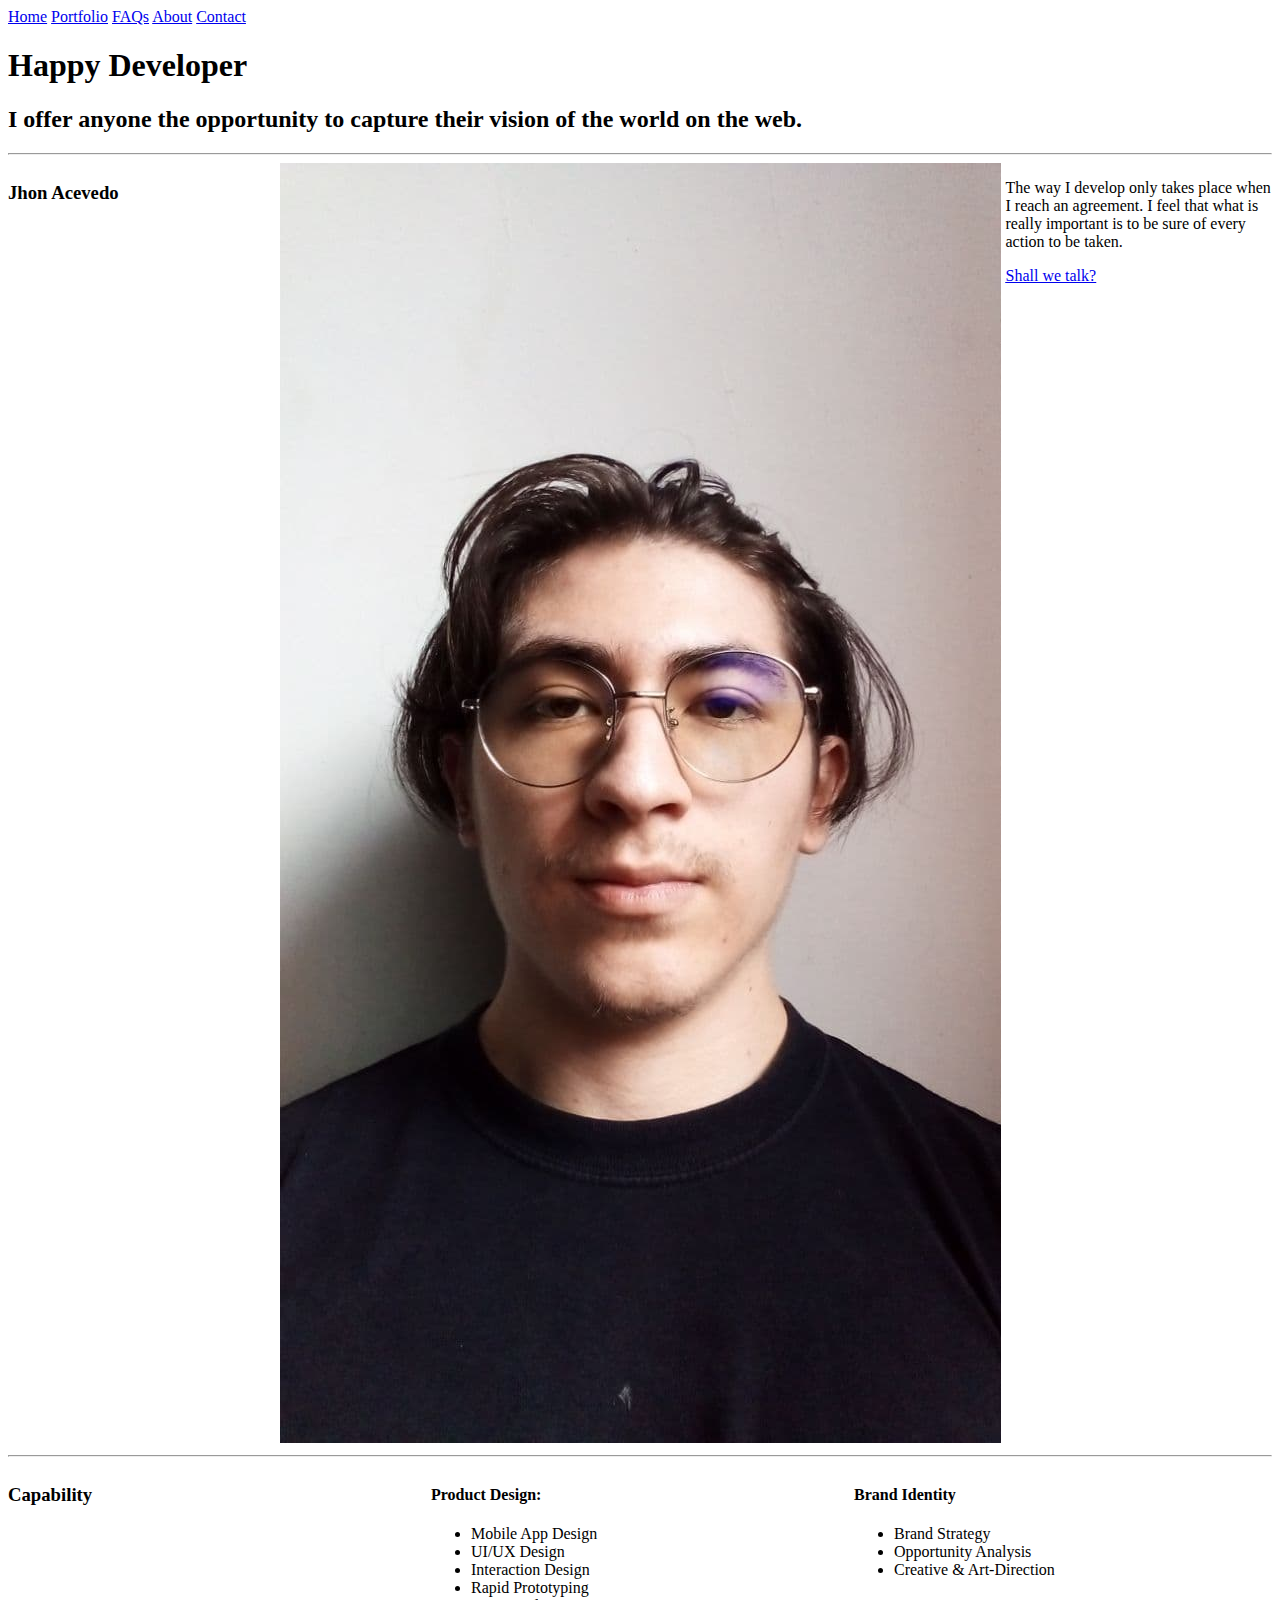
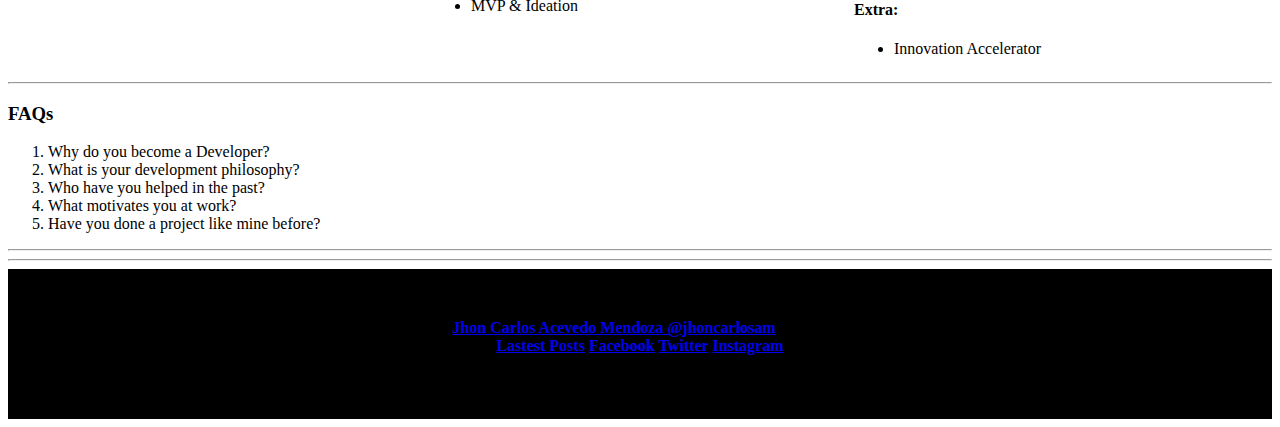
==== pages/about.html @ ee35e321 "reationship and css" ====
<!DOCTYPE html>
<html lang="en">
    <head>
        <meta charset="UTF-8">
        <meta name="viewport" content="width=device-width, initial-scale=1.0">
        <title>About</title>
        <meta name="description" content="This is my website in which I publish programming blogs and things of personal interest. You can also find my portfolio in one of its sections.">
        <meta name="keywords" content="DEVELOPMENT, PROGRAMMING, WORK, SOCIAL NETWORKS, PROFESSIONAL, PROFILE, FREELANCE, JHON CARLOS ACEVEDO MENDOZA">
        <!--CSS-->
        <link rel="stylesheet" href="/css/styles.css">
        <!--BOOTSTRAP-->
        <link rel="stylesheet" href="https://cdn.jsdelivr.net/npm/bootstrap@4.6.0/dist/css/bootstrap.min.css" integrity="sha384-B0vP5xmATw1+K9KRQjQERJvTumQW0nPEzvF6L/Z6nronJ3oUOFUFpCjEUQouq2+l" crossorigin="anonymous">
    </head>
    <body>
        <header>
            <!--<a href="/index.html">Jhon Acevedo</a>-->
            <nav class="navbar navbar-expand-lg navbar-light bg-light">
                <a class="navbar-brand" href="../index.html">Home</a>
                <a class="navbar-brand" href="portfolio.html">Portfolio</a>
                <a class="navbar-brand" href="faqs.html">FAQs</a>
                <a class="navbar-brand" href="about.html">About</a>
                <a class="navbar-brand" href="contact.html">Contact</a>
            </nav>
        </header>
        <main>
            <article>
                <h1>Happy Developer</h1>
                <h2>
                    I offer anyone the opportunity to capture their vision of the world on the web.</h2>
                <hr>
                <section class="section-one-about" class="container"> 
                    <div class="grid-container-one" class="row">
                        <div class="grid-one" class="col-md-6">
                            <h3>Jhon Acevedo</h3>
                        </div>
                        <div class="grid-one-one" class="col-md-6">
                            <img src="/img/about/me.jpg" alt="Jhon Acevedo" class="img-thumbnail">
                        </div>
                        <div class="grid-one-two" class="col">    
                            <p>
                                The way I develop only takes place when I reach an agreement. I feel that what is really important is to be sure of every action to be taken.
                            </p> 
                            <a href="/pages/contact.html"><u>Shall we talk?</u></a>
                        </div>
                    </div>
                </section>
                <hr>        
                <section><!--START-->
                    <div class="grid-container-one-section">
                        <div class="grid-one">
                            <h3>Capability</h3>
                        </div>
                        <div class="grid-one-one">
                            <h4>Product Design:</h4>
                            <ul>
                                <li>Mobile App Design</li>
                                <li>UI/UX Design</li>
                                <li>Interaction Design</li>
                                <li>Rapid Prototyping</li>
                                <li>MVP & Ideation</li>
                            </ul>
                        </div>
                        <div class="grid-one-two">
                            <h4>Brand Identity</h4>
                            <ul>
                                <li>Brand Strategy</li>
                                <li>Opportunity Analysis</li>
                                <li>Creative & Art-Direction</li>
                            </ul>
                            <h4>Extra:</h4>
                            <ul>
                                <li>Innovation Accelerator</li>
                            </ul>
                        </div>
                    </div>
                    <div>
                </section>
                <hr>
                <section><!--START-->
                    <div>
                        <h3>FAQs</h3>
                    </div>
                    <div>
                        <ol>
                            <li>Why do you become a Developer?</li>
                            <li>What is your development philosophy?</li>
                            <li>Who have you helped in the past?</li>
                            <li>What motivates you at work?</li>
                            <li>Have you done a project like mine before?</li>
                        </ol>
                    </div>
                </section>
                <hr>
                <!--START--
                <section>
                    <div class="grid-container-about">
                        <div class="one">
                            <span>
                                <img src="/img/about/andrew-neel-cckf4TsHAuw-unsplash.jpg" alt="">
                                <span>Photo by <a href="https://unsplash.com/@andrewtneel?utm_source=unsplash&amp;utm_medium=referral&amp;utm_content=creditCopyText">Andrew Neel</a> on <a href="https://unsplash.com/s/photos/job?utm_source=unsplash&amp;utm_medium=referral&amp;utm_content=creditCopyText">Unsplash</a></span>
                            </span>
                        </div>
                        <div class="two">
                            <img src="/img/about/thought-catalog-505eectW54k-unsplash.jpg" alt="">
                            <span>Photo by <a href="https://unsplash.com/@thoughtcatalog?utm_source=unsplash&amp;utm_medium=referral&amp;utm_content=creditCopyText">Thought Catalog</a> on <a href="https://unsplash.com/s/photos/job?utm_source=unsplash&amp;utm_medium=referral&amp;utm_content=creditCopyText">Unsplash</a></span>
                        </div>
                        <div class="one-one">
                            <img src="/img/about/mia-baker-CuoMduHwRZY-unsplash.jpg" alt="">
                            <span>Photo by <a href="https://unsplash.com/@miabaker?utm_source=unsplash&amp;utm_medium=referral&amp;utm_content=creditCopyText">Mia Baker</a> on <a href="https://unsplash.com/s/photos/job?utm_source=unsplash&amp;utm_medium=referral&amp;utm_content=creditCopyText">Unsplash</a></span>
                        </div>
                        <div class="two-one">
                            <img src="/img/about/sigmund-F_m44ut3XTw-unsplash.jpg" alt="">
                            <span>Photo by <a href="https://unsplash.com/@sigmund?utm_source=unsplash&amp;utm_medium=referral&amp;utm_content=creditCopyText">Sigmund</a> on <a href="https://unsplash.com/s/photos/job?utm_source=unsplash&amp;utm_medium=referral&amp;utm_content=creditCopyText">Unsplash</a></span>
                        </div>
                        <div class="one-two">
                            <img src="/img/about/sigmund-Zs1zHhHBG8g-unsplash.jpg" alt="">
                            <span>Photo by <a href="https://unsplash.com/@sigmund?utm_source=unsplash&amp;utm_medium=referral&amp;utm_content=creditCopyText">Sigmund</a> on <a href="https://unsplash.com/s/photos/job?utm_source=unsplash&amp;utm_medium=referral&amp;utm_content=creditCopyText">Unsplash</a></span>
                        </div>
                        <div class="two-two">
                            <img src="/img/about/giorgio-grani-Ui_RH3uDylQ-unsplash.jpg" alt="">
                            <span>Photo by <a href="https://unsplash.com/@giorgiograni?utm_source=unsplash&amp;utm_medium=referral&amp;utm_content=creditCopyText">Giorgio Grani</a> on <a href="https://unsplash.com/s/photos/job?utm_source=unsplash&amp;utm_medium=referral&amp;utm_content=creditCopyText">Unsplash</a></span>
                        </div>
                        <div class="one-three">
                            <img src="/img/about/giorgio-grani-ZhF8CH5bq6A-unsplash.jpg" alt="">
                            <span>Photo by <a href="https://unsplash.com/@giorgiograni?utm_source=unsplash&amp;utm_medium=referral&amp;utm_content=creditCopyText">Giorgio Grani</a> on <a href="https://unsplash.com/s/photos/job?utm_source=unsplash&amp;utm_medium=referral&amp;utm_content=creditCopyText">Unsplash</a></span>
                        </div>
                        <div class="two-three">
                            <img src="/img/about/ilya-pavlov-OqtafYT5kTw-unsplash.jpg" alt="screen with code">
                            <span>Photo by <a href="https://unsplash.com/@ilyapavlov?utm_source=unsplash&amp;utm_medium=referral&amp;utm_content=creditCopyText">Ilya Pavlov</a> on <a href="https://unsplash.com/s/photos/job-dev?utm_source=unsplash&amp;utm_medium=referral&amp;utm_content=creditCopyText">Unsplash</a></span>
                        </div>
                    </div>
                </section>
            -->
            </article>
            <aside>
            </aside>
            <hr>
        </main>
        <footer>
            <div class="row">
                <div class="col">
                    <section>
                        <a href="#">Jhon Carlos Acevedo Mendoza @jhoncarlosam</a>
                        &copy 2021
                    </section>
                </div>
                <div class="col">
                    <nav>
                        <a href="#">Lastest Posts</a>
                        <a href="https://facebook.com/jhoncarlosam777" target="_blank" rel="noopener">Facebook</a>
                        <a href="https://twitter.com/jhoncarlosam"target="_blank" rel="noopener">Twitter</a>
                        <a href="https://instagram.com/jhoncarlosam"target="_blank" rel="noopener">Instagram</a>
                    </nav>
                </div>
            </div>
        </footer>
        <script src="https://code.jquery.com/jquery-3.5.1.slim.min.js" integrity="sha384-DfXdz2htPH0lsSSs5nCTpuj/zy4C+OGpamoFVy38MVBnE+IbbVYUew+OrCXaRkfj" crossorigin="anonymous"></script>
        <script src="https://cdn.jsdelivr.net/npm/popper.js@1.16.1/dist/umd/popper.min.js" integrity="sha384-9/reFTGAW83EW2RDu2S0VKaIzap3H66lZH81PoYlFhbGU+6BZp6G7niu735Sk7lN" crossorigin="anonymous"></script>
        <script src="https://cdn.jsdelivr.net/npm/bootstrap@4.6.0/dist/js/bootstrap.min.js" integrity="sha384-+YQ4JLhjyBLPDQt//I+STsc9iw4uQqACwlvpslubQzn4u2UU2UFM80nGisd026JF" crossorigin="anonymous"></script>
    </body>
</html>
---- css/styles.css ----
::selection {
    background: #F23838;
}
/* Footer */

footer {    
    background-color: rgb(0, 0, 0);
    width: 100%;
    height: 100px;
    padding: 50px 0 0 0; 
    font-size: 1rem;
    font-weight: 900;
    text-align: center; 
}
    
.grid-container {
    display: grid;
    grid-template-columns: 2fr 1fr;
    grid-template-rows: 0.5fr;
    gap: 0px 15px;
    }

    .grid-item-a { grid-area: 1 / 1 / 2 / 3; }

    .grid-item-b { grid-area: 1 / 2 / 2 / 3; }        

/*RELATIONSHIP*/
.grid-container-relationship {
    display: grid;
    grid-template-columns: 1fr 1fr 1fr;
    grid-template-rows: 1fr 1fr 1fr 1fr 1fr 1fr;
    gap: 3px 3px;
    grid-template-areas:
    "wrap-one wrap-one-one wrap-one-two"
    "wrap-two wrap-three wrap-four"
    "wrap-five wrap-six wrap-two-one"
    "wrap-three-one wrap-four-one wrap-five-one"
    "wrap-six-one wrap-two-two wrap-three-two"
    "wrap-four-two wrap-five-two wrap-six-two";
}    
.wrap-one { grid-area: wrap-one }
.wrap-one-one { grid-area: wrap-one-one }
.wrap-one-two { grid-area: wrap-one-two }
.wrap-two { grid-area: wrap-two }
.wrap-three { grid-area: wrap-three }
.wrap-four { grid-area: wrap-four }
.wrap-five { grid-area: wrap-five }
.wrap-six { grid-area: wrap-six }
.wrap-two-one { grid-area: wrap-two-one }
.wrap-three-one { grid-area: wrap-three-one }
.wrap-four-one { grid-area: wrap-four-one }
.wrap-five-one { grid-area: wrap-five-one }
.wrap-six-one { grid-area: wrap-six-one }
.wrap-two-two { grid-area: wrap-two-two }
.wrap-three-two { grid-area: wrap-three-two }
.wrap-four-two { grid-area: wrap-four-two }
.wrap-five-two { grid-area: wrap-five-two }
.wrap-six-two { grid-area: wrap-six-two }
/*ABOUT*/
.grid-container-one {
    display: grid;
    grid-template-columns: 1fr 1fr 1fr;
    grid-template-rows: 1fr;
    gap: 5px 5px;
    grid-template-areas:
    "grid-one grid-one-one grid-one-two";
}

.grid-one { grid-area: grid-one; }
.grid-one-one { grid-area: grid-one-one; }
.grid-one-two { grid-area: grid-one-two; }


.grid-container-one-section {
    display: grid;
    grid-template-columns: 1fr 1fr 1fr;
    grid-template-rows: 1fr;
    gap: 5px 5px;
    grid-template-areas:
    "grid-one grid-one-one grid-one-two";
}

.grid-one { grid-area: grid-one; }
.grid-one-one { grid-area: grid-one-one; }
.grid-one-two { grid-area: grid-one-two; }

.grid-container-about {
    display: grid;
    align-items: stretch;
    grid-template-columns: 1fr 1fr 1fr 1fr;
    grid-template-rows: 1fr 1fr;
    gap: 5px 5px;
    grid-template-areas:
    "one one-one one-two one-three"
    "two two-one two-two two-three";
}
.one { grid-area: one; }
.two { grid-area: two; }
.one-one { grid-area: one-one; }
.two-one { grid-area: two-one; }
.one-two { grid-area: one-two; }
.two-two { grid-area: two-two; }
.one-three { grid-area: one-three; }
.two-three { grid-area: two-three; }


/*PORTFOLIO*/
.img {
    display: block;
    margin-left: auto;
    margin-right: auto;
}
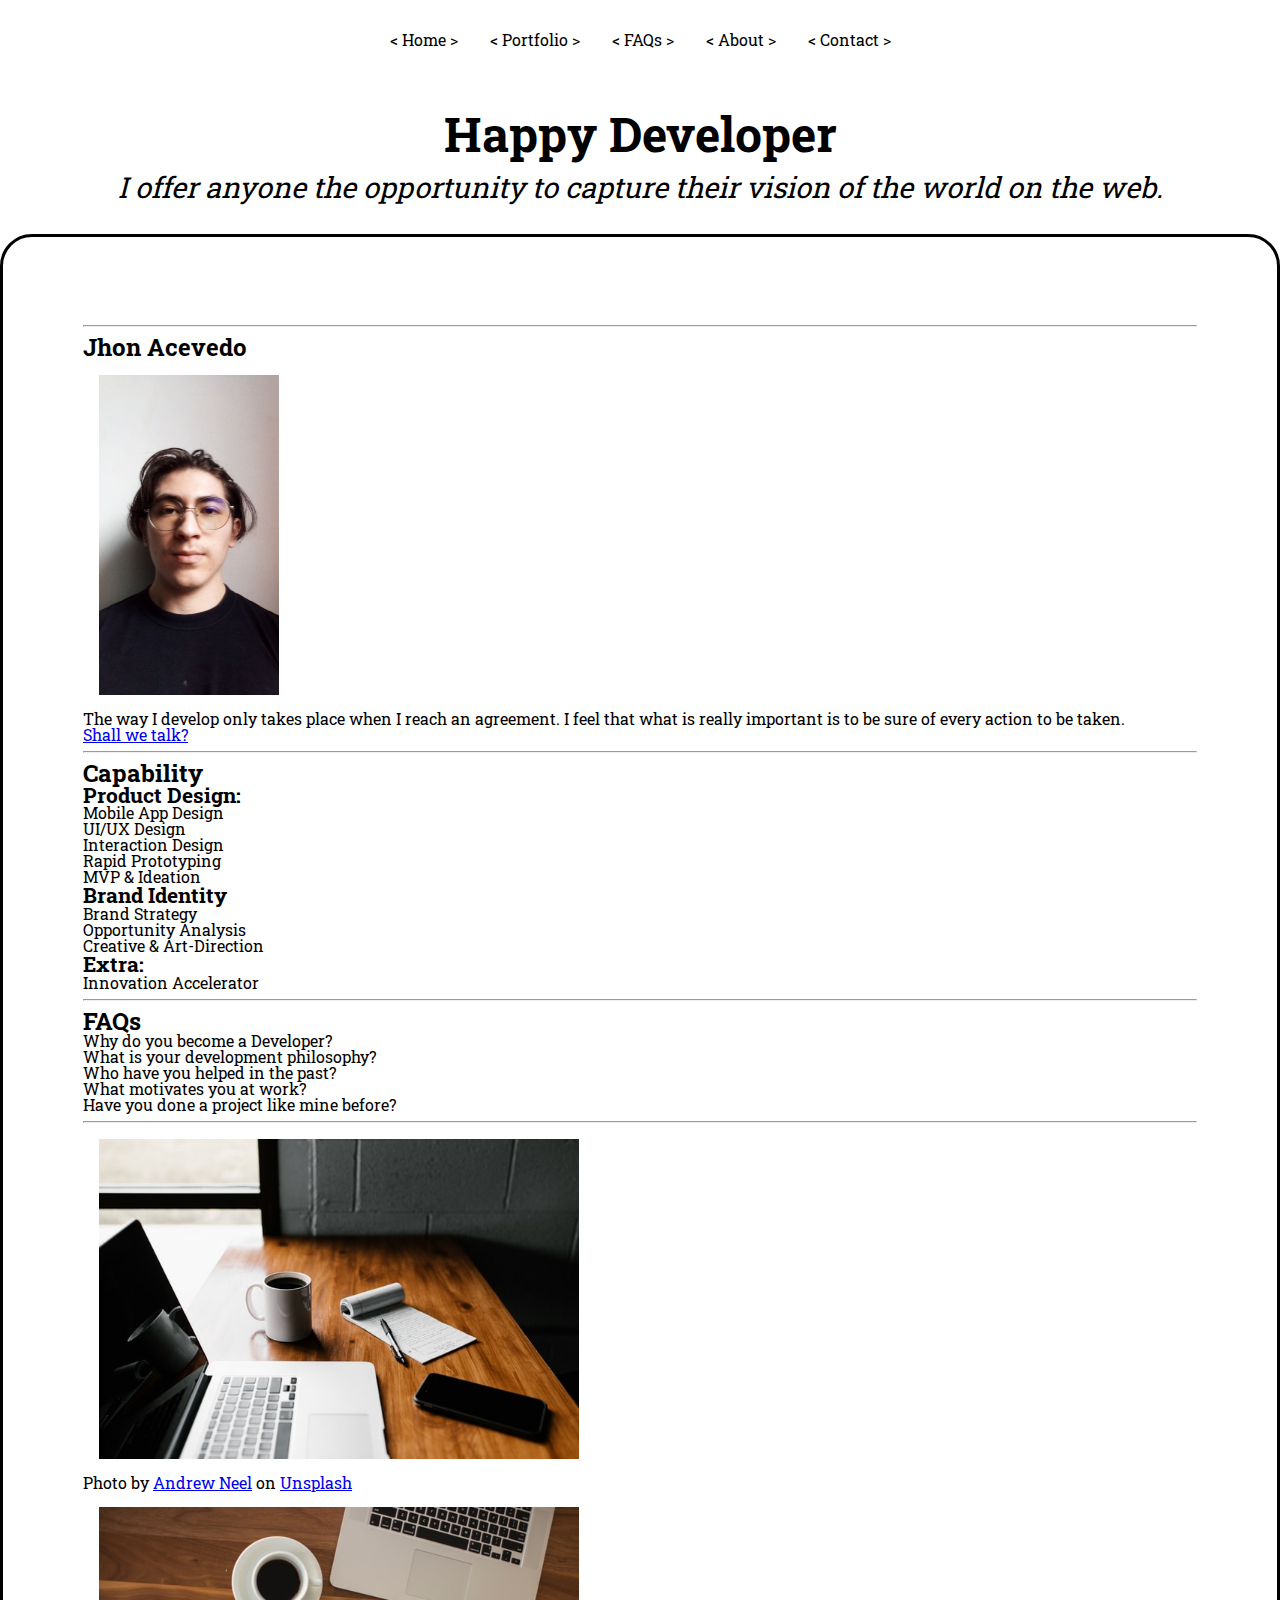
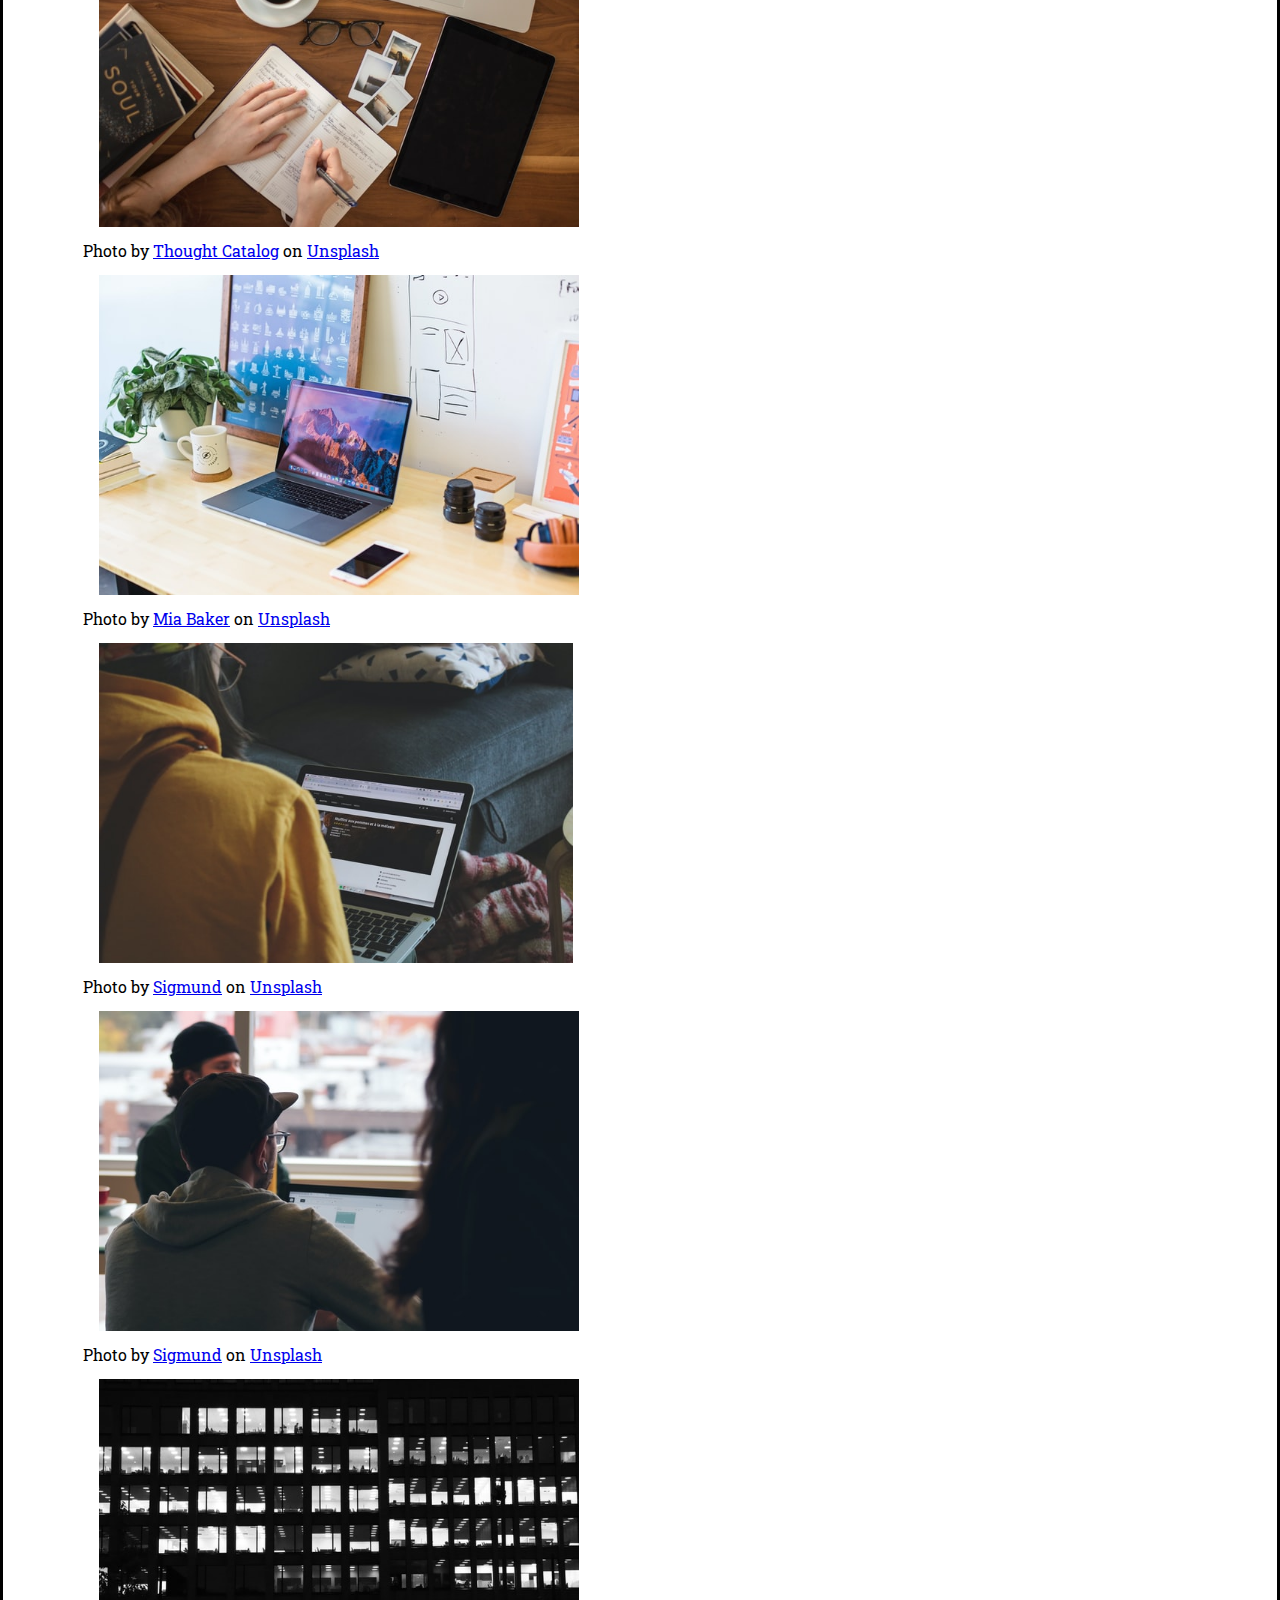
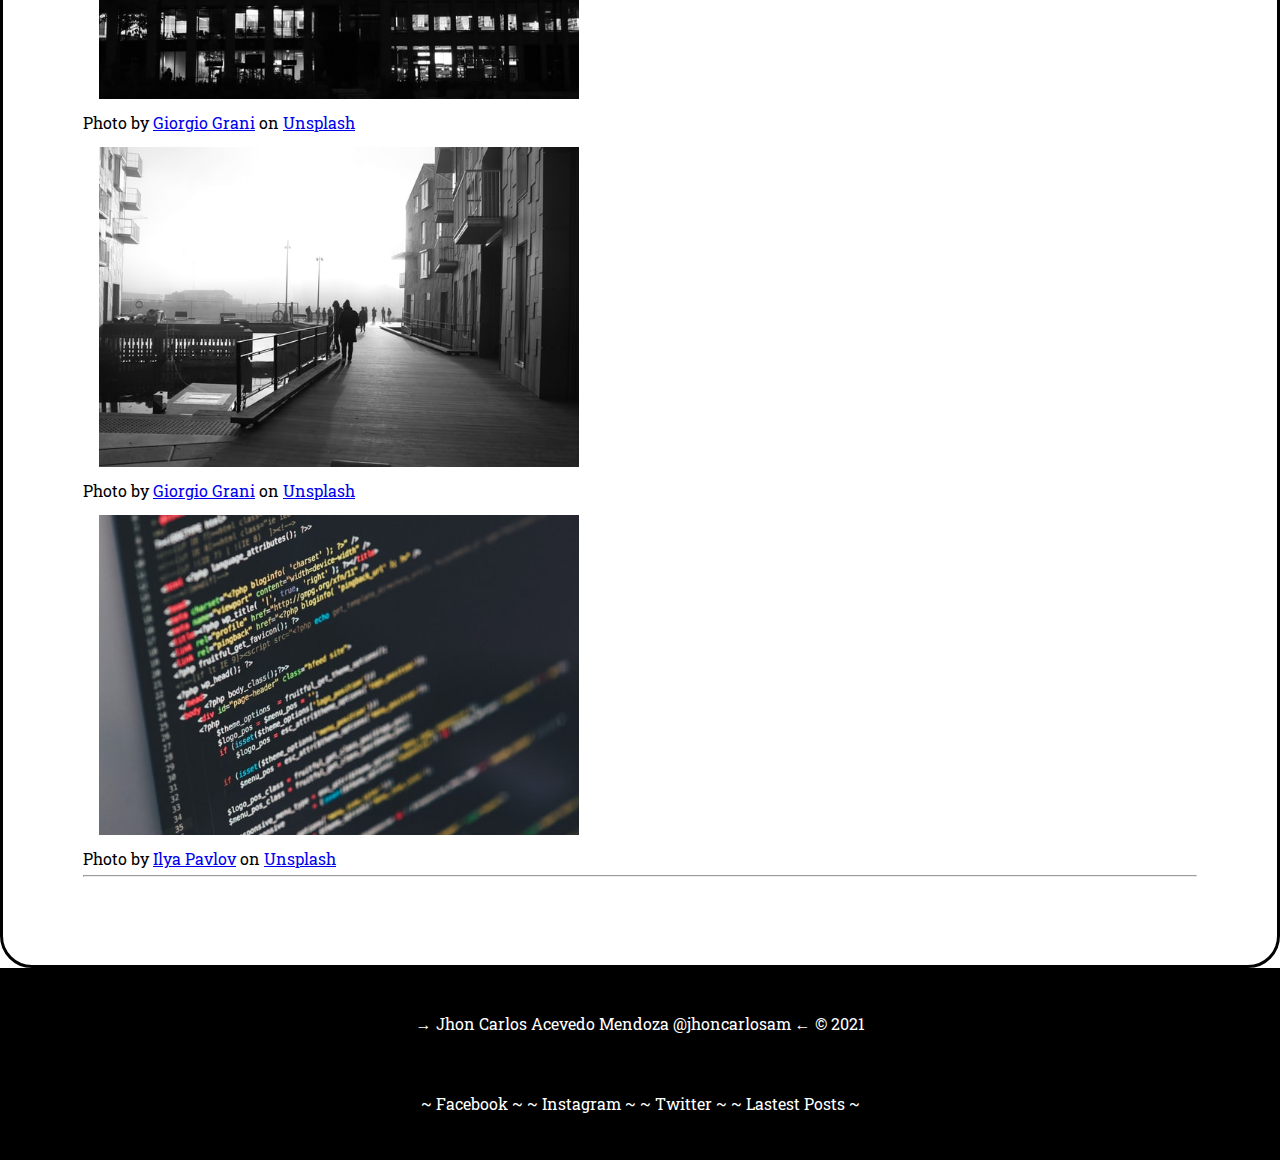
==== commit dc5b5db9: "add section and css" ====
--- a/pages/about.html
+++ b/pages/about.html
@@ -3,40 +3,50 @@
     <head>
         <meta charset="UTF-8">
         <meta name="viewport" content="width=device-width, initial-scale=1.0">
-        <title>About</title>
         <meta name="description" content="This is my website in which I publish programming blogs and things of personal interest. You can also find my portfolio in one of its sections.">
         <meta name="keywords" content="DEVELOPMENT, PROGRAMMING, WORK, SOCIAL NETWORKS, PROFESSIONAL, PROFILE, FREELANCE, JHON CARLOS ACEVEDO MENDOZA">
+        <title>About ─ @jhoncarlosam</title>
+        <!--favicon-->
+        <link rel="apple-touch-icon" sizes="180x180" href="/img/favicon_io/apple-touch-icon.png">
+        <link rel="icon" type="image/png" sizes="32x32" href="/img/favicon_io/favicon-32x32.png">
+        <link rel="icon" type="image/png" sizes="16x16" href="/img/favicon_io/favicon-16x16.png">
+        <link rel="manifest" href="/img/favicon_io/site.webmanifest">
+        <!--FONTS-->
+        <link rel="preconnect" href="https://fonts.gstatic.com">
+        <link href="https://fonts.googleapis.com/css2?family=Roboto+Slab:wght@300&display=swap" rel="stylesheet">
         <!--CSS-->
+        <link rel="stylesheet" href="/css/reset.css">
         <link rel="stylesheet" href="/css/styles.css">
-        <!--BOOTSTRAP-->
-        <link rel="stylesheet" href="https://cdn.jsdelivr.net/npm/bootstrap@4.6.0/dist/css/bootstrap.min.css" integrity="sha384-B0vP5xmATw1+K9KRQjQERJvTumQW0nPEzvF6L/Z6nronJ3oUOFUFpCjEUQouq2+l" crossorigin="anonymous">
     </head>
     <body>
         <header>
-            <!--<a href="/index.html">Jhon Acevedo</a>-->
-            <nav class="navbar navbar-expand-lg navbar-light bg-light">
-                <a class="navbar-brand" href="../index.html">Home</a>
-                <a class="navbar-brand" href="portfolio.html">Portfolio</a>
-                <a class="navbar-brand" href="faqs.html">FAQs</a>
-                <a class="navbar-brand" href="about.html">About</a>
-                <a class="navbar-brand" href="contact.html">Contact</a>
+            <nav>
+                <ul class="main-nav">
+                    <li class="main-nav__item"><a href="../index.html">Home</a>
+                    <li class="main-nav__item"><a href="portfolio.html">Portfolio</a>
+                    <li class="main-nav__item"><a href="faqs.html">FAQs</a>
+                    <li class="main-nav__item"><a href="about.html">About</a>
+                    <li class="main-nav__item"><a href="contact.html">Contact</a>
+                </ul>
             </nav>
+            <div class="main-title">
+                <h1>Happy Developer</h1>
+                <h2>I offer anyone the opportunity to capture their vision of the world on the web.</h2>
+            </div>
         </header>
         <main>
             <article>
-                <h1>Happy Developer</h1>
-                <h2>
-                    I offer anyone the opportunity to capture their vision of the world on the web.</h2>
+                
                 <hr>
-                <section class="section-one-about" class="container"> 
-                    <div class="grid-container-one" class="row">
-                        <div class="grid-one" class="col-md-6">
+                <section class="section-one-about"> 
+                    <div class="grid-container-one">
+                        <div class="grid-one">
                             <h3>Jhon Acevedo</h3>
                         </div>
-                        <div class="grid-one-one" class="col-md-6">
+                        <div class="grid-one-one">
                             <img src="/img/about/me.jpg" alt="Jhon Acevedo" class="img-thumbnail">
                         </div>
-                        <div class="grid-one-two" class="col">    
+                        <div class="grid-one-two">
                             <p>
                                 The way I develop only takes place when I reach an agreement. I feel that what is really important is to be sure of every action to be taken.
                             </p> 
@@ -44,7 +54,7 @@
                         </div>
                     </div>
                 </section>
-                <hr>        
+                <hr>
                 <section><!--START-->
                     <div class="grid-container-one-section">
                         <div class="grid-one">
@@ -91,7 +101,6 @@
                     </div>
                 </section>
                 <hr>
-                <!--START--
                 <section>
                     <div class="grid-container-about">
                         <div class="one">
@@ -130,32 +139,26 @@
                         </div>
                     </div>
                 </section>
-            -->
             </article>
             <aside>
             </aside>
             <hr>
         </main>
         <footer>
-            <div class="row">
-                <div class="col">
-                    <section>
-                        <a href="#">Jhon Carlos Acevedo Mendoza @jhoncarlosam</a>
-                        &copy 2021
-                    </section>
-                </div>
-                <div class="col">
-                    <nav>
-                        <a href="#">Lastest Posts</a>
-                        <a href="https://facebook.com/jhoncarlosam777" target="_blank" rel="noopener">Facebook</a>
-                        <a href="https://twitter.com/jhoncarlosam"target="_blank" rel="noopener">Twitter</a>
-                        <a href="https://instagram.com/jhoncarlosam"target="_blank" rel="noopener">Instagram</a>
-                    </nav>
-                </div>
-            </div>
+            <section>
+                <ul class="last-section">
+                    <li class="last-section__item"><a href="/index.html">Jhon Carlos Acevedo Mendoza @jhoncarlosam</a></li>
+                    <li class="last-section__item"><p>&copy 2021</p> </li>
+                </ul>
+            </section>
+            <nav>
+                <ul class="last-nav">
+                    <li class="last-nav__item"><a href="https://facebook.com/jhoncarlosam777" target="_blank" rel="noopener">Facebook</a></li>
+                    <li class="last-nav__item"><a href="https://instagram.com/jhoncarlosam"target="_blank" rel="noopener">Instagram</a></li>
+                    <li class="last-nav__item"><a href="https://twitter.com/jhoncarlosam"target="_blank" rel="noopener">Twitter</a></li>
+                    <li class="last-nav__item"><a href="index.html">Lastest Posts</a></li>
+                </ul>
+            </nav>
         </footer>
-        <script src="https://code.jquery.com/jquery-3.5.1.slim.min.js" integrity="sha384-DfXdz2htPH0lsSSs5nCTpuj/zy4C+OGpamoFVy38MVBnE+IbbVYUew+OrCXaRkfj" crossorigin="anonymous"></script>
-        <script src="https://cdn.jsdelivr.net/npm/popper.js@1.16.1/dist/umd/popper.min.js" integrity="sha384-9/reFTGAW83EW2RDu2S0VKaIzap3H66lZH81PoYlFhbGU+6BZp6G7niu735Sk7lN" crossorigin="anonymous"></script>
-        <script src="https://cdn.jsdelivr.net/npm/bootstrap@4.6.0/dist/js/bootstrap.min.js" integrity="sha384-+YQ4JLhjyBLPDQt//I+STsc9iw4uQqACwlvpslubQzn4u2UU2UFM80nGisd026JF" crossorigin="anonymous"></script>
     </body>
 </html>--- a/css/styles.css
+++ b/css/styles.css
@@ -1,112 +1,142 @@
 ::selection {
     background: #F23838;
 }
-/* Footer */
+html {
+    
+}
+body {
+    font-family: Verdana, Geneva, Tahoma, sans-serif;
+    font-family: 'Roboto Slab', serif; /*tipo de fuente*/
+    background-color: #ffffff;
+}
+* {
+    box-sizing: border-box;
+}
+img {
+    display: block;
+    height: 20rem;
+    margin: 1rem;
+}
+h1 {
+    font-size: 3rem;
+    font-weight: bold;
+    line-height: 1.6;
+}
+h2 {
+    font-size: 1.8rem;
+    font-style: italic;
+}
+h3 {
+    font-size: 1.5rem;
+    font-weight: bold;
+}
+h4 {
+    font-size: 1.3rem;
+    font-weight: bold;
+}
+/*HEADER*/
+.main-title{
+    background-color: #ffffff; /*color de fondo*/
+    text-align: center;
+    padding: 1rem;
+    margin-top: 1rem;
+    margin-bottom: 1rem;
+}
+.main-nav { 
+    margin: 1rem;
+    padding: 1rem;
+    list-style: none; /*estilo de la lista*/
+    list-style-type: none;
+    background-color: #ffffff;
+    text-align: center;
+}
+.main-nav__item {
+    display: inline-block;
+}
+.main-nav__item a {
+    color: #000000;
+    padding: 1rem;
+    text-decoration: none;
+}
+.main-nav__item a:hover { /*al pasar sobre el elemento*/
+    color: #F23838;
+}
+.main-nav__item a:active { /*al clickearlo*/
+    color: #38f266;
+}
+.main-nav__item a::before {/*antes del elemento agrega*/
+    content: " < ";
+}
+.main-nav__item a::after {/*despues del elemento agrega*/
+    content: " > ";
+}
+/*MAIN*/
+main {
+    width: 100%;
+    padding: 5rem;
+    border-style: solid;
+    border-radius: 2rem;
 
-footer {    
-    background-color: rgb(0, 0, 0);
-    width: 100%;
-    height: 100px;
-    padding: 50px 0 0 0; 
-    font-size: 1rem;
-    font-weight: 900;
-    text-align: center; 
 }
-    
-.grid-container {
-    display: grid;
-    grid-template-columns: 2fr 1fr;
-    grid-template-rows: 0.5fr;
-    gap: 0px 15px;
-    }
-
-    .grid-item-a { grid-area: 1 / 1 / 2 / 3; }
-
-    .grid-item-b { grid-area: 1 / 2 / 2 / 3; }        
-
-/*RELATIONSHIP*/
-.grid-container-relationship {
-    display: grid;
-    grid-template-columns: 1fr 1fr 1fr;
-    grid-template-rows: 1fr 1fr 1fr 1fr 1fr 1fr;
-    gap: 3px 3px;
-    grid-template-areas:
-    "wrap-one wrap-one-one wrap-one-two"
-    "wrap-two wrap-three wrap-four"
-    "wrap-five wrap-six wrap-two-one"
-    "wrap-three-one wrap-four-one wrap-five-one"
-    "wrap-six-one wrap-two-two wrap-three-two"
-    "wrap-four-two wrap-five-two wrap-six-two";
-}    
-.wrap-one { grid-area: wrap-one }
-.wrap-one-one { grid-area: wrap-one-one }
-.wrap-one-two { grid-area: wrap-one-two }
-.wrap-two { grid-area: wrap-two }
-.wrap-three { grid-area: wrap-three }
-.wrap-four { grid-area: wrap-four }
-.wrap-five { grid-area: wrap-five }
-.wrap-six { grid-area: wrap-six }
-.wrap-two-one { grid-area: wrap-two-one }
-.wrap-three-one { grid-area: wrap-three-one }
-.wrap-four-one { grid-area: wrap-four-one }
-.wrap-five-one { grid-area: wrap-five-one }
-.wrap-six-one { grid-area: wrap-six-one }
-.wrap-two-two { grid-area: wrap-two-two }
-.wrap-three-two { grid-area: wrap-three-two }
-.wrap-four-two { grid-area: wrap-four-two }
-.wrap-five-two { grid-area: wrap-five-two }
-.wrap-six-two { grid-area: wrap-six-two }
-/*ABOUT*/
-.grid-container-one {
-    display: grid;
-    grid-template-columns: 1fr 1fr 1fr;
-    grid-template-rows: 1fr;
-    gap: 5px 5px;
-    grid-template-areas:
-    "grid-one grid-one-one grid-one-two";
+div {
+    box-sizing: border-box;
 }
-
-.grid-one { grid-area: grid-one; }
-.grid-one-one { grid-area: grid-one-one; }
-.grid-one-two { grid-area: grid-one-two; }
-
-
-.grid-container-one-section {
-    display: grid;
-    grid-template-columns: 1fr 1fr 1fr;
-    grid-template-rows: 1fr;
-    gap: 5px 5px;
-    grid-template-areas:
-    "grid-one grid-one-one grid-one-two";
+/*FOOTER*/
+footer {
+    height: 10vh;
 }
-
-.grid-one { grid-area: grid-one; }
-.grid-one-one { grid-area: grid-one-one; }
-.grid-one-two { grid-area: grid-one-two; }
-
-.grid-container-about {
-    display: grid;
-    align-items: stretch;
-    grid-template-columns: 1fr 1fr 1fr 1fr;
-    grid-template-rows: 1fr 1fr;
-    gap: 5px 5px;
-    grid-template-areas:
-    "one one-one one-two one-three"
-    "two two-one two-two two-three";
+.last-section {
+    padding: 3rem 3rem;
+    list-style: none;
+    background-color: #000000;
+    text-align: center;
 }
-.one { grid-area: one; }
-.two { grid-area: two; }
-.one-one { grid-area: one-one; }
-.two-one { grid-area: two-one; }
-.one-two { grid-area: one-two; }
-.two-two { grid-area: two-two; }
-.one-three { grid-area: one-three; }
-.two-three { grid-area: two-three; }
-
-
-/*PORTFOLIO*/
-.img {
-    display: block;
-    margin-left: auto;
-    margin-right: auto;
+.last-section__item {
+    display: inline-block;
+}
+.last-section__item a {
+    color: #ffffff;
+    text-decoration: none;
+}
+.last-section__item p {
+    color: #ffffff;
+}
+.last-section__item a:hover {
+    color: #F23838;
+}
+.last-section__item a:active {
+    color: #38f266;
+}
+.last-section__item a::before {
+    content: " → ";
+}
+.last-section__item a::after {
+    content: " ← ";
+}
+.last-nav {
+    padding-top: 1rem;
+    padding-bottom: 3rem;
+    margin-top: 0;
+    list-style: none;
+    background-color: #000000;
+    text-align: center;
+}
+.last-nav__item {
+    display: inline-block;
+}
+.last-nav__item a {
+    color: #ffffff;
+    text-decoration: none;
+}
+.last-nav__item a:hover {
+    color: #F23838;
+}
+.last-nav__item a:active {
+    color: #38f266;
+}
+.last-nav__item a::before {
+    content: " ~ ";
+}
+.last-nav__item a::after {
+    content: " ~ ";
 }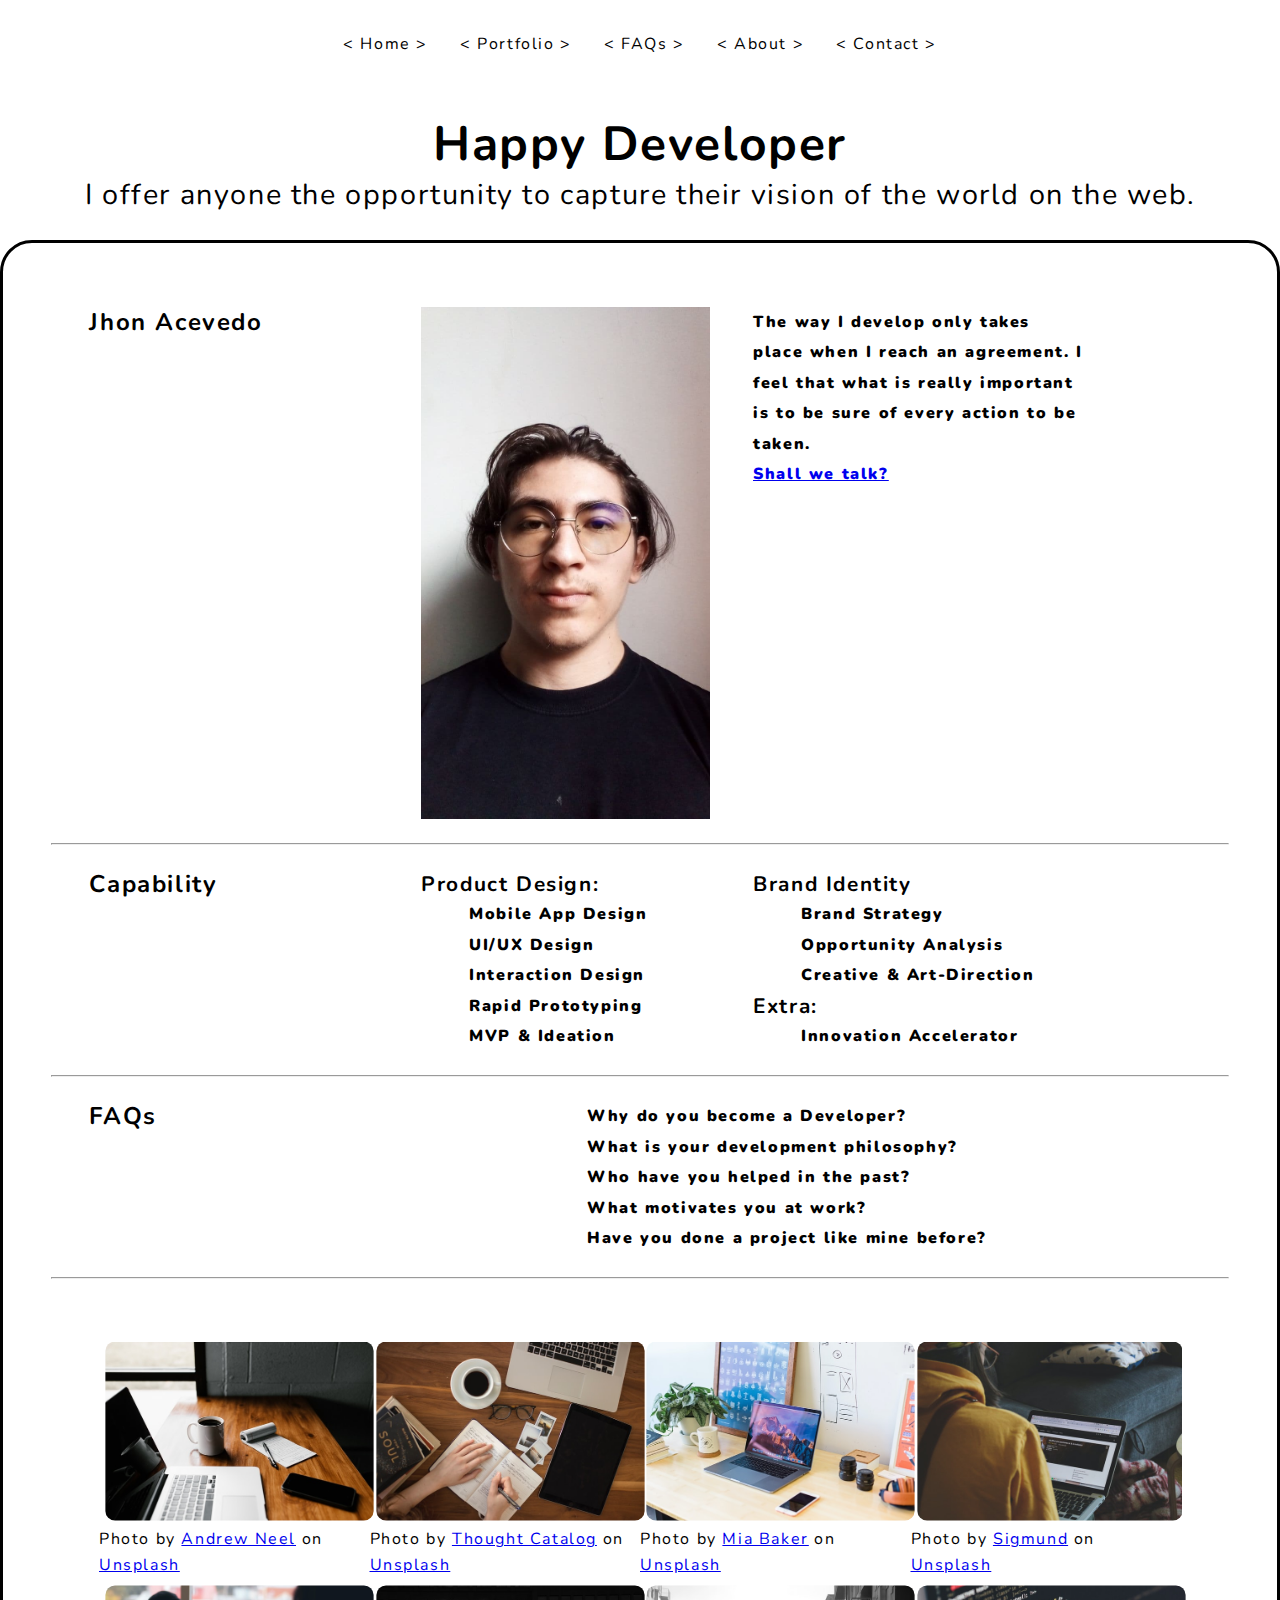
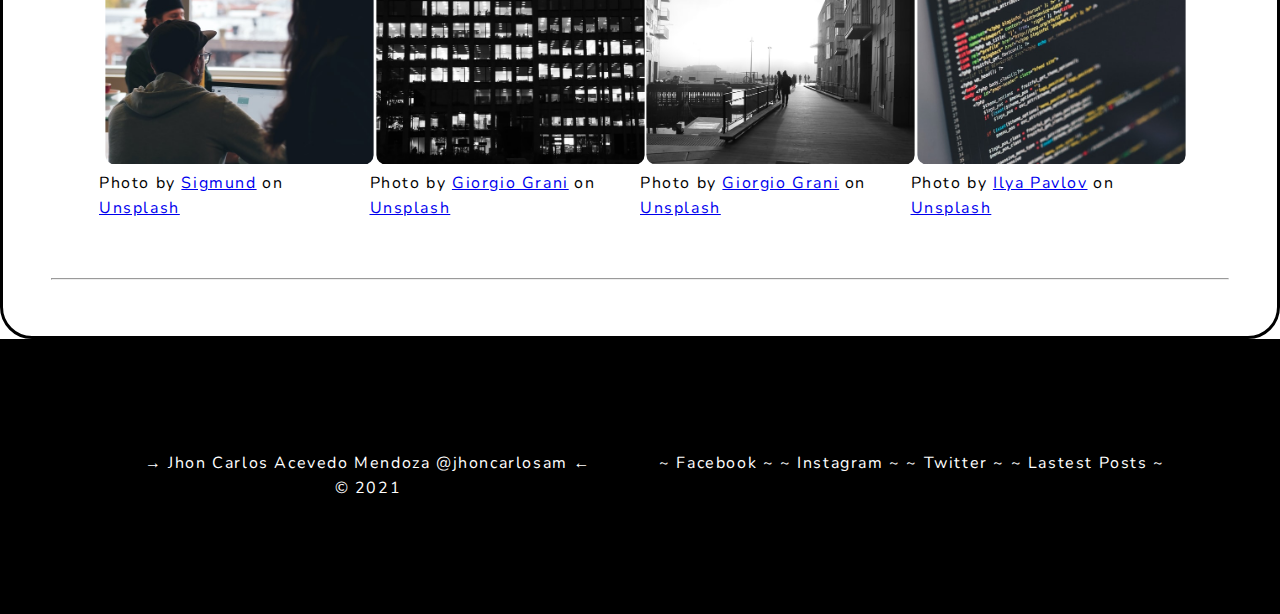
==== commit 9e5d9278: "add css and grid" ====
--- a/pages/about.html
+++ b/pages/about.html
@@ -13,7 +13,7 @@
         <link rel="manifest" href="/img/favicon_io/site.webmanifest">
         <!--FONTS-->
         <link rel="preconnect" href="https://fonts.gstatic.com">
-        <link href="https://fonts.googleapis.com/css2?family=Roboto+Slab:wght@300&display=swap" rel="stylesheet">
+        <link href="https://fonts.googleapis.com/css2?family=Nunito&display=swap" rel="stylesheet">
         <!--CSS-->
         <link rel="stylesheet" href="/css/reset.css">
         <link rel="stylesheet" href="/css/styles.css">
@@ -36,17 +36,15 @@
         </header>
         <main>
             <article>
-                
-                <hr>
-                <section class="section-one-about"> 
-                    <div class="grid-container-one">
-                        <div class="grid-one">
+                <section>
+                    <div class="grid-about">
+                        <div>
                             <h3>Jhon Acevedo</h3>
                         </div>
-                        <div class="grid-one-one">
+                        <div>
                             <img src="/img/about/me.jpg" alt="Jhon Acevedo" class="img-thumbnail">
                         </div>
-                        <div class="grid-one-two">
+                        <div>
                             <p>
                                 The way I develop only takes place when I reach an agreement. I feel that what is really important is to be sure of every action to be taken.
                             </p> 
@@ -56,11 +54,11 @@
                 </section>
                 <hr>
                 <section><!--START-->
-                    <div class="grid-container-one-section">
-                        <div class="grid-one">
+                    <div class="grid-about">
+                        <div>
                             <h3>Capability</h3>
                         </div>
-                        <div class="grid-one-one">
+                        <div>
                             <h4>Product Design:</h4>
                             <ul>
                                 <li>Mobile App Design</li>
@@ -70,7 +68,7 @@
                                 <li>MVP & Ideation</li>
                             </ul>
                         </div>
-                        <div class="grid-one-two">
+                        <div>
                             <h4>Brand Identity</h4>
                             <ul>
                                 <li>Brand Strategy</li>
@@ -87,22 +85,24 @@
                 </section>
                 <hr>
                 <section><!--START-->
-                    <div>
-                        <h3>FAQs</h3>
-                    </div>
-                    <div>
-                        <ol>
-                            <li>Why do you become a Developer?</li>
-                            <li>What is your development philosophy?</li>
-                            <li>Who have you helped in the past?</li>
-                            <li>What motivates you at work?</li>
-                            <li>Have you done a project like mine before?</li>
-                        </ol>
+                    <div class="grid-about-faqs">
+                        <div>
+                            <h3>FAQs</h3>
+                        </div>
+                        <div>
+                            <ol>
+                                <li>Why do you become a Developer?</li>
+                                <li>What is your development philosophy?</li>
+                                <li>Who have you helped in the past?</li>
+                                <li>What motivates you at work?</li>
+                                <li>Have you done a project like mine before?</li>
+                            </ol>
+                        </div>
                     </div>
                 </section>
                 <hr>
                 <section>
-                    <div class="grid-container-about">
+                    <div class="grid-about-collage">
                         <div class="one">
                             <span>
                                 <img src="/img/about/andrew-neel-cckf4TsHAuw-unsplash.jpg" alt="">
--- a/css/styles.css
+++ b/css/styles.css
@@ -2,11 +2,13 @@
     background: #F23838;
 }
 html {
-    
+    font-size: 100%;
 }
 body {
     font-family: Verdana, Geneva, Tahoma, sans-serif;
-    font-family: 'Roboto Slab', serif; /*tipo de fuente*/
+    font-family: 'Nunito', sans-serif; /*tipo de fuente*/
+    line-height: 1.6rem;
+    letter-spacing: .1rem;
     background-color: #ffffff;
 }
 * {
@@ -15,7 +17,6 @@
 img {
     display: block;
     height: 20rem;
-    margin: 1rem;
 }
 h1 {
     font-size: 3rem;
@@ -24,7 +25,6 @@
 }
 h2 {
     font-size: 1.8rem;
-    font-style: italic;
 }
 h3 {
     font-size: 1.5rem;
@@ -34,6 +34,7 @@
     font-size: 1.3rem;
     font-weight: bold;
 }
+
 /*HEADER*/
 .main-title{
     background-color: #ffffff; /*color de fondo*/
@@ -49,6 +50,7 @@
     list-style-type: none;
     background-color: #ffffff;
     text-align: center;
+    justify-content: space-between;
 }
 .main-nav__item {
     display: inline-block;
@@ -57,9 +59,12 @@
     color: #000000;
     padding: 1rem;
     text-decoration: none;
+    transition: all 0.4s linear;
+    border-radius: 5px;
 }
 .main-nav__item a:hover { /*al pasar sobre el elemento*/
-    color: #F23838;
+    color: #ffffff;
+    background: #000000;
 }
 .main-nav__item a:active { /*al clickearlo*/
     color: #38f266;
@@ -73,20 +78,106 @@
 /*MAIN*/
 main {
     width: 100%;
-    padding: 5rem;
+    padding: 3rem;
     border-style: solid;
     border-radius: 2rem;
-
+    background-color: #ffffff;
 }
 div {
     box-sizing: border-box;
 }
+/*INDEX*/
+.grid-index {
+    display: grid;
+    grid-template-columns: repeat(2, 1fr);
+}
+.grid-index img {
+    height: 22rem;
+}
+.grid-index div {
+    background: #ffffff;
+    padding: 1rem;
+}
+.grid-index div:hover {
+    border: .1rem solid #7e7373;
+    border-radius: 1rem;
+}
+/*PORTFOLIO*/
+/*FAQS*/
+.grid-faqs {
+    display: grid;
+    grid-template-columns: 40% 60%;
+    font-weight: 900;
+}
+.grid-faqs p {
+    padding-top: 1rem;
+    padding-left: 2.4rem;
+    padding-right: 9rem;
+    padding-bottom: 1rem;
+    font-weight: 900;
+    line-height: 1.9rem;
+}
+/*CONTACT*/
+/*ABOUT*/
+.grid-about {
+    display: grid;
+    grid-template-columns: repeat(3, 1fr);   
+}
+.grid-about img {
+    height: 32rem;
+}
+.grid-about div {
+    font-weight: 900;
+}
+.grid-about {
+    padding-top: 1rem;
+    padding-left: 2.4rem;
+    padding-right: 9rem;
+    padding-bottom: 1rem;
+    font-weight: 900;
+    line-height: 1.9rem;
+}
+.grid-about li {
+    padding-left: 3rem;
+}
+.grid-about-faqs {
+    display: grid;
+    grid-template-columns: 50% 50%;
+}
+.grid-about-faqs {
+    padding-top: 1rem;
+    padding-left: 2.4rem;
+    padding-right: 9rem;
+    padding-bottom: 1rem;
+    font-weight: 900;
+    line-height: 1.9rem;
+}
+.grid-about-faqs div{
+    font-weight: 900;
+}
+.grid-about-collage {
+    display: grid;
+    grid-template-columns: 25% 25% 25% 25%;
+    padding: 3rem;
+}
+.grid-about-collage img {
+    height: 12rem;
+    border-radius: 1rem;
+    padding: .4rem;
+}
 /*FOOTER*/
 footer {
-    height: 10vh;
+    padding: 6rem;
+    display: grid;
+    grid-template-columns: repeat(2, 1fr);
+    grid-template-rows: auto;
+    background-color: #000000
+}
+footer nav {
+    background-color: #000000;
 }
 .last-section {
-    padding: 3rem 3rem;
+    padding: 1rem;
     list-style: none;
     background-color: #000000;
     text-align: center;
@@ -114,9 +205,7 @@
     content: " ← ";
 }
 .last-nav {
-    padding-top: 1rem;
-    padding-bottom: 3rem;
-    margin-top: 0;
+    padding: 1rem;
     list-style: none;
     background-color: #000000;
     text-align: center;
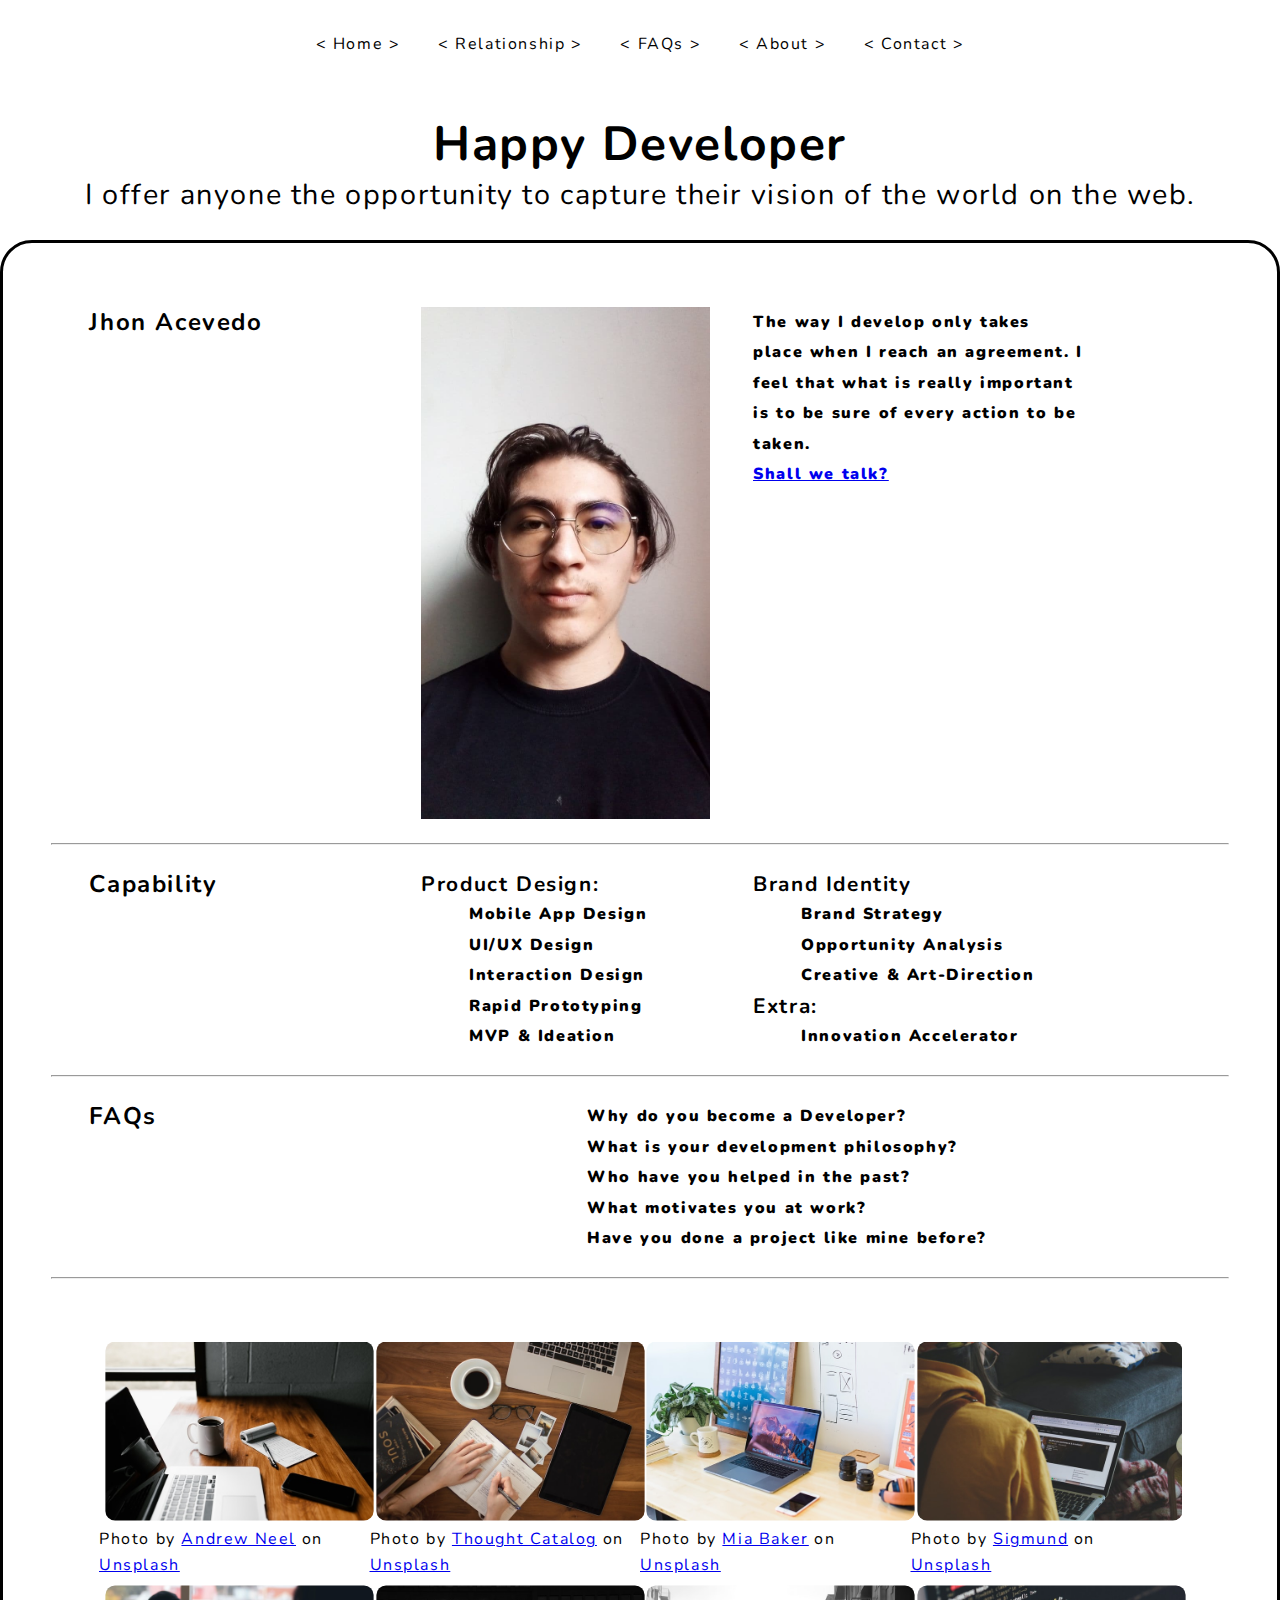
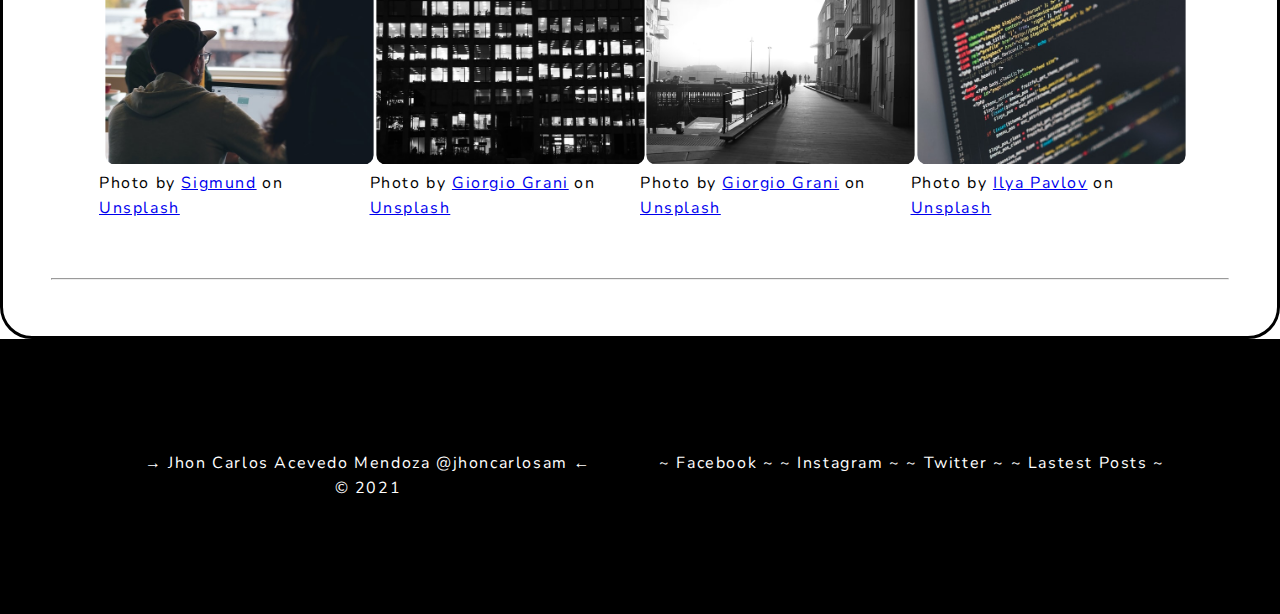
==== commit 2722acbd: "fix css" ====
--- a/pages/about.html
+++ b/pages/about.html
@@ -22,11 +22,11 @@
         <header>
             <nav>
                 <ul class="main-nav">
-                    <li class="main-nav__item"><a href="../index.html">Home</a>
-                    <li class="main-nav__item"><a href="portfolio.html">Portfolio</a>
-                    <li class="main-nav__item"><a href="faqs.html">FAQs</a>
-                    <li class="main-nav__item"><a href="about.html">About</a>
-                    <li class="main-nav__item"><a href="contact.html">Contact</a>
+                    <li class="main-nav__item"><a href="../index.html">Home</a></li>
+                    <li class="main-nav__item"><a href="relationship.html">Relationship</a></li>
+                    <li class="main-nav__item"><a href="faqs.html">FAQs</a></li>
+                    <li class="main-nav__item"><a href="about.html">About</a></li>
+                    <li class="main-nav__item"><a href="contact.html">Contact</a></li>
                 </ul>
             </nav>
             <div class="main-title">
--- a/css/styles.css
+++ b/css/styles.css
@@ -165,6 +165,19 @@
     border-radius: 1rem;
     padding: .4rem;
 }
+/*RELATIONSHIP*/
+.grid-relationship {
+    display: grid;
+    grid-template-columns: repeat(3, 1fr);
+}
+.grid-relationship img{
+    height: 4rem;
+}
+.grid-relationship div {
+    padding-right: 2rem;
+    padding-bottom: 2rem;
+    
+}
 /*FOOTER*/
 footer {
     padding: 6rem;
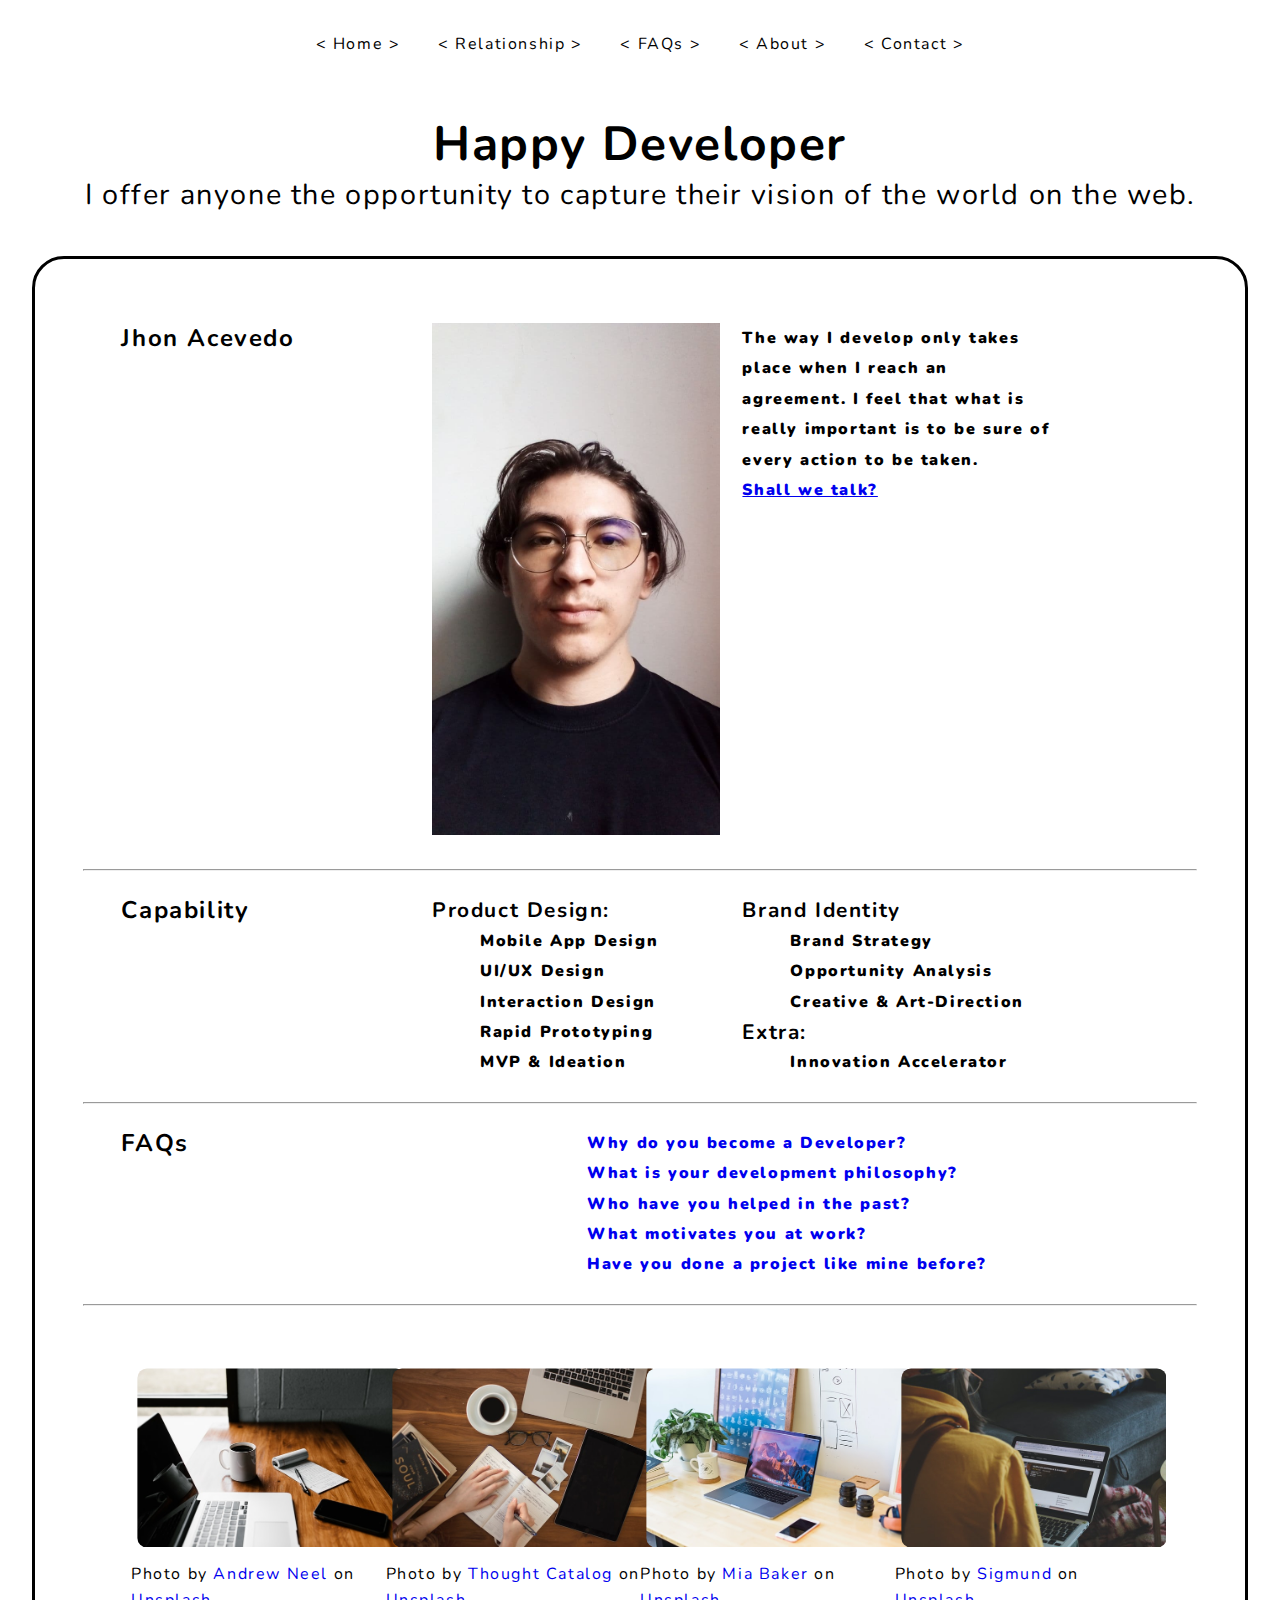
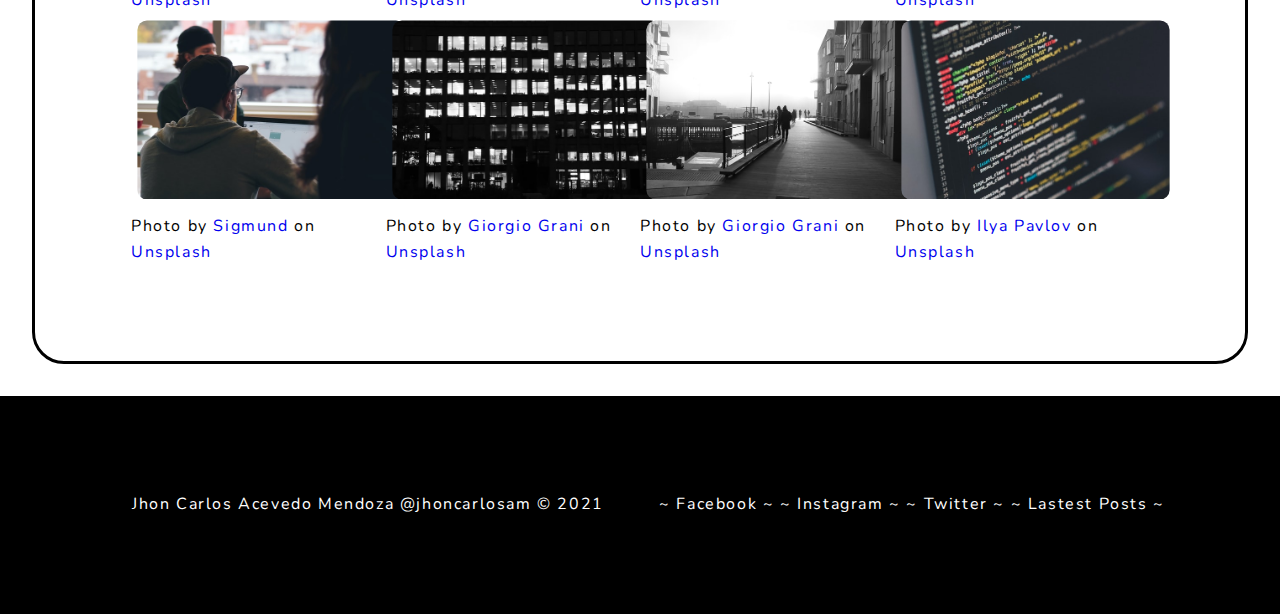
==== commit 196e2726: "complementando SEO y CSS" ====
--- a/pages/about.html
+++ b/pages/about.html
@@ -91,11 +91,11 @@
                         </div>
                         <div>
                             <ol>
-                                <li>Why do you become a Developer?</li>
-                                <li>What is your development philosophy?</li>
-                                <li>Who have you helped in the past?</li>
-                                <li>What motivates you at work?</li>
-                                <li>Have you done a project like mine before?</li>
+                                <li><a href="faqs.html">Why do you become a Developer?</a></li>
+                                <li><a href="faqs.html">What is your development philosophy?</a></li>
+                                <li><a href="faqs.html">Who have you helped in the past?</a></li>
+                                <li><a href="faqs.html">What motivates you at work?</a></li>
+                                <li><a href="faqs.html">Have you done a project like mine before?</a></li>
                             </ol>
                         </div>
                     </div>
@@ -105,36 +105,36 @@
                     <div class="grid-about-collage">
                         <div class="one">
                             <span>
-                                <img src="/img/about/andrew-neel-cckf4TsHAuw-unsplash.jpg" alt="">
+                                <img src="/img/about/andrew-neel-cckf4TsHAuw-unsplash.jpg" alt="Wooden desk. On it there is a laptop, a coffee cup, a notebook and a smartphone.">
                                 <span>Photo by <a href="https://unsplash.com/@andrewtneel?utm_source=unsplash&amp;utm_medium=referral&amp;utm_content=creditCopyText">Andrew Neel</a> on <a href="https://unsplash.com/s/photos/job?utm_source=unsplash&amp;utm_medium=referral&amp;utm_content=creditCopyText">Unsplash</a></span>
                             </span>
                         </div>
                         <div class="two">
-                            <img src="/img/about/thought-catalog-505eectW54k-unsplash.jpg" alt="">
+                            <img src="/img/about/thought-catalog-505eectW54k-unsplash.jpg" alt="Wooden desk. On it there is a laptop, a coffee cup, books, a tablet, photographs, a pair of glasses and a person writing in a notebook.">
                             <span>Photo by <a href="https://unsplash.com/@thoughtcatalog?utm_source=unsplash&amp;utm_medium=referral&amp;utm_content=creditCopyText">Thought Catalog</a> on <a href="https://unsplash.com/s/photos/job?utm_source=unsplash&amp;utm_medium=referral&amp;utm_content=creditCopyText">Unsplash</a></span>
                         </div>
                         <div class="one-one">
-                            <img src="/img/about/mia-baker-CuoMduHwRZY-unsplash.jpg" alt="">
+                            <img src="/img/about/mia-baker-CuoMduHwRZY-unsplash.jpg" alt="Wooden desk. On it is a laptop, a coffee cup, books, professional camera lenses, a smartphone, headphones and a plant. On the wall, a board and two pictures.">
                             <span>Photo by <a href="https://unsplash.com/@miabaker?utm_source=unsplash&amp;utm_medium=referral&amp;utm_content=creditCopyText">Mia Baker</a> on <a href="https://unsplash.com/s/photos/job?utm_source=unsplash&amp;utm_medium=referral&amp;utm_content=creditCopyText">Unsplash</a></span>
                         </div>
                         <div class="two-one">
-                            <img src="/img/about/sigmund-F_m44ut3XTw-unsplash.jpg" alt="">
+                            <img src="/img/about/sigmund-F_m44ut3XTw-unsplash.jpg" alt="A girl with glasses working with a laptop. In the background a sofa.">
                             <span>Photo by <a href="https://unsplash.com/@sigmund?utm_source=unsplash&amp;utm_medium=referral&amp;utm_content=creditCopyText">Sigmund</a> on <a href="https://unsplash.com/s/photos/job?utm_source=unsplash&amp;utm_medium=referral&amp;utm_content=creditCopyText">Unsplash</a></span>
                         </div>
                         <div class="one-two">
-                            <img src="/img/about/sigmund-Zs1zHhHBG8g-unsplash.jpg" alt="">
+                            <img src="/img/about/sigmund-Zs1zHhHBG8g-unsplash.jpg" alt="A person with glasses and a cap, working on a laptop. In the background a person . These people are in an office.">
                             <span>Photo by <a href="https://unsplash.com/@sigmund?utm_source=unsplash&amp;utm_medium=referral&amp;utm_content=creditCopyText">Sigmund</a> on <a href="https://unsplash.com/s/photos/job?utm_source=unsplash&amp;utm_medium=referral&amp;utm_content=creditCopyText">Unsplash</a></span>
                         </div>
                         <div class="two-two">
-                            <img src="/img/about/giorgio-grani-Ui_RH3uDylQ-unsplash.jpg" alt="">
+                            <img src="/img/about/giorgio-grani-Ui_RH3uDylQ-unsplash.jpg" alt="Office windows in a black and white building.">
                             <span>Photo by <a href="https://unsplash.com/@giorgiograni?utm_source=unsplash&amp;utm_medium=referral&amp;utm_content=creditCopyText">Giorgio Grani</a> on <a href="https://unsplash.com/s/photos/job?utm_source=unsplash&amp;utm_medium=referral&amp;utm_content=creditCopyText">Unsplash</a></span>
                         </div>
                         <div class="one-three">
-                            <img src="/img/about/giorgio-grani-ZhF8CH5bq6A-unsplash.jpg" alt="">
+                            <img src="/img/about/giorgio-grani-ZhF8CH5bq6A-unsplash.jpg" alt="Street with black and white buildings. There are some people in the background.">
                             <span>Photo by <a href="https://unsplash.com/@giorgiograni?utm_source=unsplash&amp;utm_medium=referral&amp;utm_content=creditCopyText">Giorgio Grani</a> on <a href="https://unsplash.com/s/photos/job?utm_source=unsplash&amp;utm_medium=referral&amp;utm_content=creditCopyText">Unsplash</a></span>
                         </div>
                         <div class="two-three">
-                            <img src="/img/about/ilya-pavlov-OqtafYT5kTw-unsplash.jpg" alt="screen with code">
+                            <img src="/img/about/ilya-pavlov-OqtafYT5kTw-unsplash.jpg" alt="Laptop screen with code. Only the central part is in focus.">
                             <span>Photo by <a href="https://unsplash.com/@ilyapavlov?utm_source=unsplash&amp;utm_medium=referral&amp;utm_content=creditCopyText">Ilya Pavlov</a> on <a href="https://unsplash.com/s/photos/job-dev?utm_source=unsplash&amp;utm_medium=referral&amp;utm_content=creditCopyText">Unsplash</a></span>
                         </div>
                     </div>
@@ -142,7 +142,6 @@
             </article>
             <aside>
             </aside>
-            <hr>
         </main>
         <footer>
             <section>
--- a/css/styles.css
+++ b/css/styles.css
@@ -1,3 +1,15 @@
+/*MEDIA QUERIES*/
+@media (max-width: 600px) {
+    header {
+        width: 100%;
+        font-size: 1rem;
+        line-height: 2rem;
+    }
+    main {
+        
+        width: 100%;
+    }
+}
 ::selection {
     background: #F23838;
 }
@@ -14,10 +26,6 @@
 * {
     box-sizing: border-box;
 }
-img {
-    display: block;
-    height: 20rem;
-}
 h1 {
     font-size: 3rem;
     font-weight: bold;
@@ -77,7 +85,7 @@
 }
 /*MAIN*/
 main {
-    width: 100%;
+    margin: 2rem;
     padding: 3rem;
     border-style: solid;
     border-radius: 2rem;
@@ -92,6 +100,7 @@
     grid-template-columns: repeat(2, 1fr);
 }
 .grid-index img {
+    display: block;
     height: 22rem;
 }
 .grid-index div {
@@ -190,7 +199,6 @@
     background-color: #000000;
 }
 .last-section {
-    padding: 1rem;
     list-style: none;
     background-color: #000000;
     text-align: center;
@@ -211,14 +219,7 @@
 .last-section__item a:active {
     color: #38f266;
 }
-.last-section__item a::before {
-    content: " → ";
-}
-.last-section__item a::after {
-    content: " ← ";
-}
 .last-nav {
-    padding: 1rem;
     list-style: none;
     background-color: #000000;
     text-align: center;
@@ -241,4 +242,7 @@
 }
 .last-nav__item a::after {
     content: " ~ ";
+}
+a:link {
+    text-decoration: none;
 }